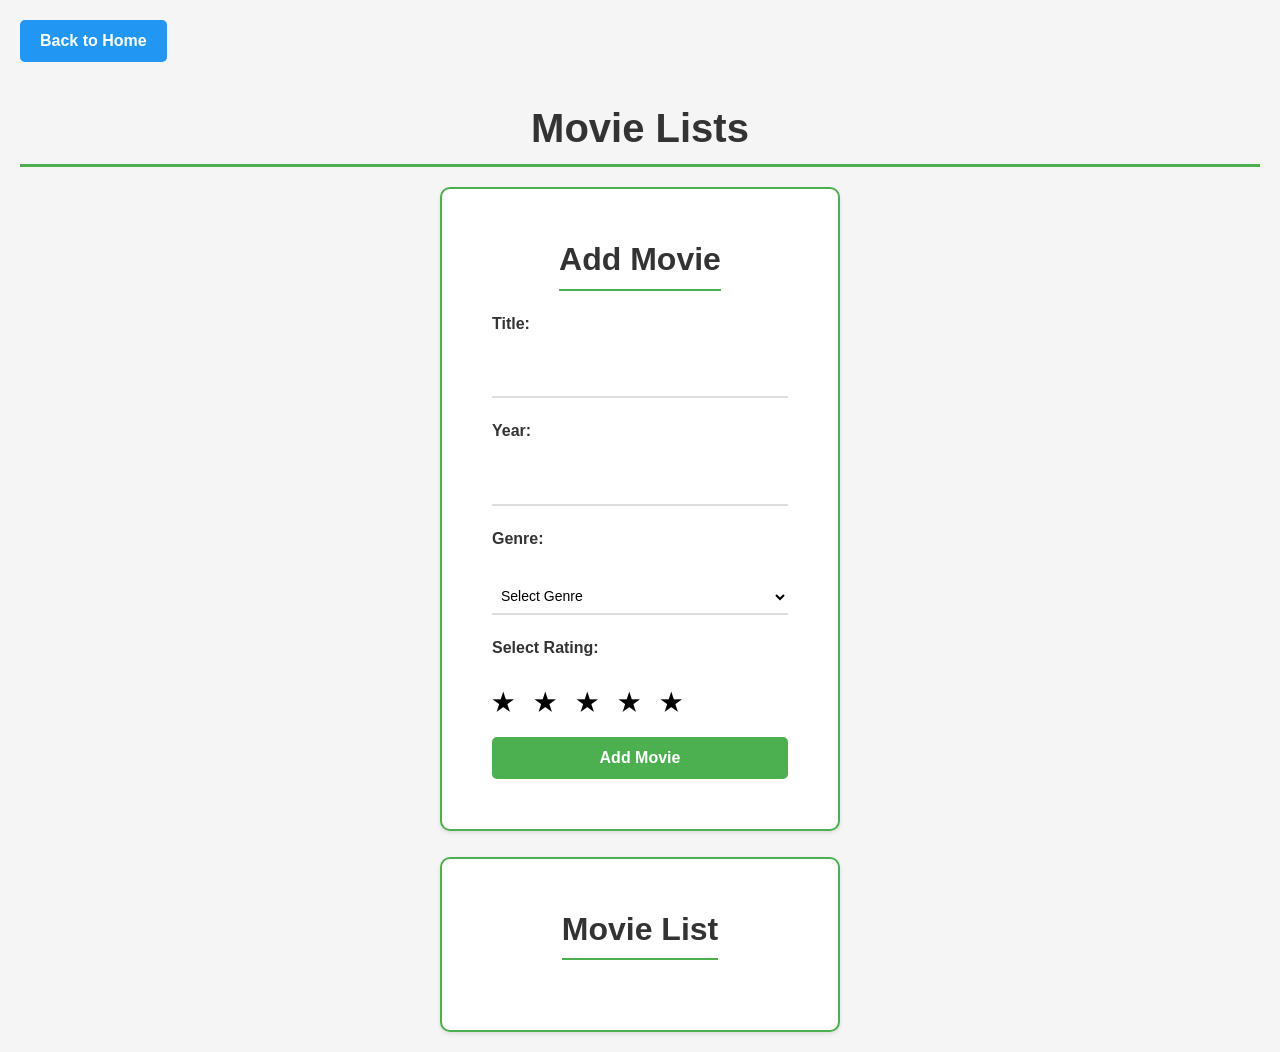
==== public/q41gNAASIS.html @ 19042bb9 "Add back navigation button and title for movie lists" ====
<!DOCTYPE html>
<html lang="en">
<head>
    <meta charset="UTF-8">
    <meta name="viewport" content="width=device-width, initial-scale=1.0">
    <link rel="stylesheet" href="style.css">
    <title>Document</title>
</head>
<body>
    <button onclick="window.location.href='index.html'">Back to Home</button>
    <h1 style="text-align: center;">Movie Lists</h1>
    
    <form id="addMovieForm" class="form-container">
        <h2 style="margin: 0 auto">Add Movie</h2>
        <label for="title">Title:</label>
        <input type="text" id="title" name="title" required>

        <label for="year">Year:</label>
        <input type="text" id="year" name="year" required>

        <label for="genre">Genre:</label>
        <select id="genre" name="genre" required>
            <option value="">Select Genre</option>
            <option value="action">Action</option>
            <option value="comedy">Comedy</option>
            <option value="drama">Drama</option>
            <option value="horror">Horror</option>
            <option value="sci-fi">Sci-Fi</option>
        </select>

        <label for="rating">Select Rating:</label>
        <div id="starSelector" style="display: flex; gap: 20px;">
            <button type="button" class="star" data-value="1">&#9733;</button>
            <button type="button" class="star" data-value="2">&#9733;</button>
            <button type="button" class="star" data-value="3">&#9733;</button>
            <button type="button" class="star" data-value="4">&#9733;</button>
            <button type="button" class="star" data-value="5">&#9733;</button>
        </div>

        <button type="submit">Add Movie</button>
    </form>

    <br>

    <section id="movieList" class="form-container">
        <h2 style="margin: 0 auto">Movie List</h2>
        <div id="moviesContainer"></div>
    </section>
</body>

<script>
    // Star rating functionality

    // Select all star buttons and initialize selected rating
    const starButtons = document.querySelectorAll('.star');
    let selectedRating = 0;

    starButtons.forEach(button => {
        button.addEventListener('click', () => {
            selectedRating = parseInt(button.getAttribute('data-value'));
            updateStarDisplay();
        });
    });

    // Function to update the star display based on the selected rating
    function updateStarDisplay() {
        starButtons.forEach(button => {
            const value = parseInt(button.getAttribute('data-value'));
            if (value <= selectedRating) {
                button.classList.add('selected-rating');
            } else {
                button.classList.remove('selected-rating');
            }
        });
    }

    // Form submission handling
    const addMovieForm = document.getElementById('addMovieForm');
    addMovieForm.addEventListener('submit', (e) => {
        e.preventDefault();
        const title = document.getElementById('title').value;
        const year = document.getElementById('year').value;
        const genre = document.getElementById('genre').value;

        console.log(`Title: ${title}, Year: ${year}, Genre: ${genre}, Rating: ${selectedRating}`);
        
        const KEY = 'movies';
        const newMovie = { title, year, genre, rating: selectedRating };
        let movies = JSON.parse(localStorage.getItem(KEY)) || [];
        movies.push(newMovie);
        localStorage.setItem(KEY, JSON.stringify(movies));
        
        // Clear form fields and reset star rating after submission
        addMovieForm.reset();
        selectedRating = 0;
        updateStarDisplay();

        // After adding a new movie, call the displayMovies function to update the movie list displayed on the page.
        displayMovies();
    });

    // Function to display movies from localStorage
    // This function retrieves the movies from localStorage, creates elements for each movie, and appends them to the movies container.

    function displayMovies() {
        const moviesContainer = document.getElementById('moviesContainer');
        moviesContainer.innerHTML = '';
        const movies = JSON.parse(localStorage.getItem('movies')) || [];
        movies.forEach(movie => {
            // create new div element for each movie and set its text content to display the movie's title, year, genre, and rating. The rating is displayed as stars (★) based on the rating value.
            const movieElement = document.createElement('div');
            movieElement.textContent = `Title: ${movie.title}, (${movie.year}) -\nGenre: ${movie.genre}, Rating:`;
            for (let i = 0; i < movie.rating; i++) {
                movieElement.textContent += ' ★';
            }
            movieElement.classList.add('movie-item');
            movieElement.style.whiteSpace = 'pre-line';
            moviesContainer.appendChild(movieElement);
        });
    }

    // Display movies on page load, in addition to after adding a new movie, to ensure the list is always up to date.
    displayMovies();
</script>
</html>
---- public/style.css ----
.form-container fieldset *:focus{
    box-shadow: 0 4px 8px rgba(76, 175, 80, 0.4);
    background-color: #e8f5e9;
    border: 2px solid #4CAF50;
    outline: none;
    margin: 0 auto;
}

.blur{
    box-shadow: 4px 4px 8px rgba(255, 0, 0, 0.2);
}

.form-container{
    width: 400px;
    margin: 0 auto;
    align-self: center;
    padding: 50px;
    border: 2px solid #4CAF50;
    border-radius: 10px;
    background-color: white;
    box-shadow: 0 2px 4px rgba(0, 0, 0, 0.1);
    display: flex;
    flex-direction: column;
    gap: 20px;
}

fieldset{
    flex-shrink: 1;
    border: 2px solid #4CAF50;
    border-radius: 5px;
    padding: 15px;
    background-color: #f9f9f9;
    width: 100%;
    box-sizing: border-box;
}

label {
    margin-bottom: 8px;
    font-weight: bold;
    color: #333;
}

input, select, textarea {
    border: none;
    border-bottom: 2px solid #ddd;
    background-color: transparent;
    padding: 8px 5px;
    font-size: 14px;
    transition: border-color 0.3s ease;
    resize: none;
}

textarea {
    width: 100%;
}

input:focus, select:focus, textarea:focus {
    border-bottom: 2px solid #4CAF50;
}

button {
    padding: 12px 20px;
    font-size: 16px;
    font-weight: bold;
    border: none;
    border-radius: 5px;
    cursor: pointer;
    transition: background-color 0.3s ease, transform 0.1s ease;
}

button[type="submit"] {
    background-color: #4CAF50;
    color: white;
}

button[type="submit"]:hover {
    background-color: #45a049;
    transform: translateY(-2px);
}

button[type="reset"] {
    background-color: #f44336;
    color: white;
}

button[type="reset"]:hover {
    background-color: #da190b;
    transform: translateY(-2px);
}

button:not([type]) {
    background-color: #2196F3;
    color: white;
}

button:not([type]):hover {
    background-color: #0b7dda;
    transform: translateY(-2px);
}

table {
    width: 100%;
    border-collapse: collapse;
    margin: 20px auto;
    box-shadow: 0 2px 4px rgba(0, 0, 0, 0.1);
    background-color: white;
}

th, td {
    padding: 12px 15px;
    text-align: left;
    border: 1px solid #ddd;
}

th {
    background-color: #4CAF50;
    color: white;
    font-weight: bold;
    text-transform: uppercase;
}

tr:nth-child(even) {
    background-color: #f9f9f9;
}

tr:hover {
    background-color: #f1f1f1;
    transition: background-color 0.3s ease;
}

td {
    color: #333;
}

.star {
    background-color: inherit;
    border: none;
    font-size: 24px;
    padding: 0;
    cursor: pointer;
    outline: none;
}

.selected-rating {
    color: #ff9800;
}

.movie-item {
    padding: 10px;
    border: 1px solid #ddd;
    border-radius: 5px;
    margin-bottom: 10px;
    background-color: #f9f9f9;
    transition: background-color 0.3s ease;
}

/* ===== Base Styles ===== */
*, *::before, *::after {
    box-sizing: border-box;
}

body {
    font-family: 'Segoe UI', Tahoma, Geneva, Verdana, sans-serif;
    line-height: 1.6;
    color: #333;
    background-color: #f5f5f5;
    margin: 0;
    padding: 20px;
}

/* ===== Typography ===== */
h1, h2, h3, h4, h5, h6 {
    color: #333;
    margin-top: 1em;
    margin-bottom: 0.5em;
    font-weight: bold;
    line-height: 1.3;
}

h1 {
    font-size: 2.5em;
    border-bottom: 3px solid #4CAF50;
    padding-bottom: 10px;
}

h2 {
    font-size: 2em;
    border-bottom: 2px solid #4CAF50;
    padding-bottom: 8px;
}

h3 {
    font-size: 1.5em;
    color: #4CAF50;
}

h4 {
    font-size: 1.25em;
    color: #45a049;
}

h5 {
    font-size: 1.1em;
    color: #555;
}

h6 {
    font-size: 1em;
    color: #666;
}

p {
    margin: 0 0 1em 0;
    color: #333;
}

/* ===== Links ===== */
a {
    color: #4CAF50;
    text-decoration: none;
    transition: color 0.3s ease, border-bottom 0.3s ease;
    border-bottom: 1px solid transparent;
}

a:hover {
    color: #45a049;
    border-bottom: 1px solid #45a049;
}

a:visited {
    color: #388E3C;
}

a:active {
    color: #2E7D32;
}

/* ===== Lists ===== */
ul, ol {
    margin: 1em 0;
    padding-left: 2em;
    color: #333;
}

ul {
    list-style-type: disc;
}

ol {
    list-style-type: decimal;
}

li {
    margin-bottom: 0.5em;
    padding: 4px 0;
}

li::marker {
    color: #4CAF50;
}

/* ===== Code & Preformatted ===== */
code {
    font-family: 'Consolas', 'Monaco', 'Courier New', monospace;
    background-color: #e8f5e9;
    padding: 2px 6px;
    border-radius: 3px;
    font-size: 0.9em;
    color: #2E7D32;
    border: 1px solid #c8e6c9;
}

pre {
    background-color: #f9f9f9;
    border: 2px solid #4CAF50;
    border-radius: 5px;
    padding: 15px;
    overflow-x: auto;
    margin: 1em 0;
    box-shadow: 0 2px 4px rgba(0, 0, 0, 0.1);
}

pre code {
    background-color: transparent;
    border: none;
    padding: 0;
}

/* ===== Blockquote ===== */
blockquote {
    margin: 1em 0;
    padding: 15px 20px;
    border-left: 4px solid #4CAF50;
    background-color: #f9f9f9;
    color: #555;
    font-style: italic;
    border-radius: 0 5px 5px 0;
    box-shadow: 0 2px 4px rgba(0, 0, 0, 0.1);
}

blockquote cite {
    display: block;
    margin-top: 10px;
    font-size: 0.9em;
    color: #4CAF50;
    font-style: normal;
}

/* ===== Horizontal Rule ===== */
hr {
    border: none;
    height: 2px;
    background: linear-gradient(to right, transparent, #4CAF50, transparent);
    margin: 2em 0;
}

/* ===== Images ===== */
img {
    max-width: 100%;
    height: auto;
    border-radius: 5px;
    box-shadow: 0 2px 4px rgba(0, 0, 0, 0.1);
    transition: transform 0.3s ease, box-shadow 0.3s ease;
}

img:hover {
    transform: scale(1.02);
    box-shadow: 0 4px 8px rgba(76, 175, 80, 0.3);
}

/* ===== Text Formatting ===== */
strong, b {
    font-weight: bold;
    color: #333;
}

em, i {
    font-style: italic;
    color: #555;
}

mark {
    background-color: #c8e6c9;
    padding: 2px 4px;
    border-radius: 3px;
}

small {
    font-size: 0.85em;
    color: #666;
}

del, s {
    text-decoration: line-through;
    color: #999;
}

ins, u {
    text-decoration: underline;
    text-decoration-color: #4CAF50;
}

abbr[title] {
    border-bottom: 1px dotted #4CAF50;
    cursor: help;
}

/* ===== Definition Lists ===== */
dl {
    margin: 1em 0;
}

dt {
    font-weight: bold;
    color: #4CAF50;
    margin-top: 1em;
}

dd {
    margin-left: 2em;
    color: #555;
}

/* ===== Figure & Caption ===== */
figure {
    margin: 1em 0;
    padding: 15px;
    background-color: #f9f9f9;
    border: 1px solid #ddd;
    border-radius: 5px;
    text-align: center;
}

figcaption {
    margin-top: 10px;
    font-size: 0.9em;
    color: #666;
    font-style: italic;
}

/* ===== Address ===== */
address {
    font-style: normal;
    padding: 15px;
    background-color: #e8f5e9;
    border-left: 4px solid #4CAF50;
    border-radius: 0 5px 5px 0;
    margin: 1em 0;
}

/* ===== Details & Summary ===== */
details {
    margin: 1em 0;
    padding: 15px;
    border: 2px solid #4CAF50;
    border-radius: 5px;
    background-color: #f9f9f9;
}

summary {
    cursor: pointer;
    font-weight: bold;
    color: #4CAF50;
    padding: 5px;
    transition: color 0.3s ease;
}

summary:hover {
    color: #45a049;
}

details[open] summary {
    border-bottom: 1px solid #ddd;
    margin-bottom: 10px;
    padding-bottom: 10px;
}

/* ===== Keyboard Input ===== */
kbd {
    font-family: 'Consolas', 'Monaco', 'Courier New', monospace;
    background-color: #333;
    color: white;
    padding: 3px 8px;
    border-radius: 4px;
    font-size: 0.85em;
    box-shadow: 0 2px 0 #1a1a1a;
}

/* ===== Sample Output ===== */
samp {
    font-family: 'Consolas', 'Monaco', 'Courier New', monospace;
    background-color: #f9f9f9;
    padding: 2px 6px;
    border-radius: 3px;
    color: #666;
}

/* ===== Variables ===== */
var {
    font-family: 'Consolas', 'Monaco', 'Courier New', monospace;
    font-style: italic;
    color: #4CAF50;
}
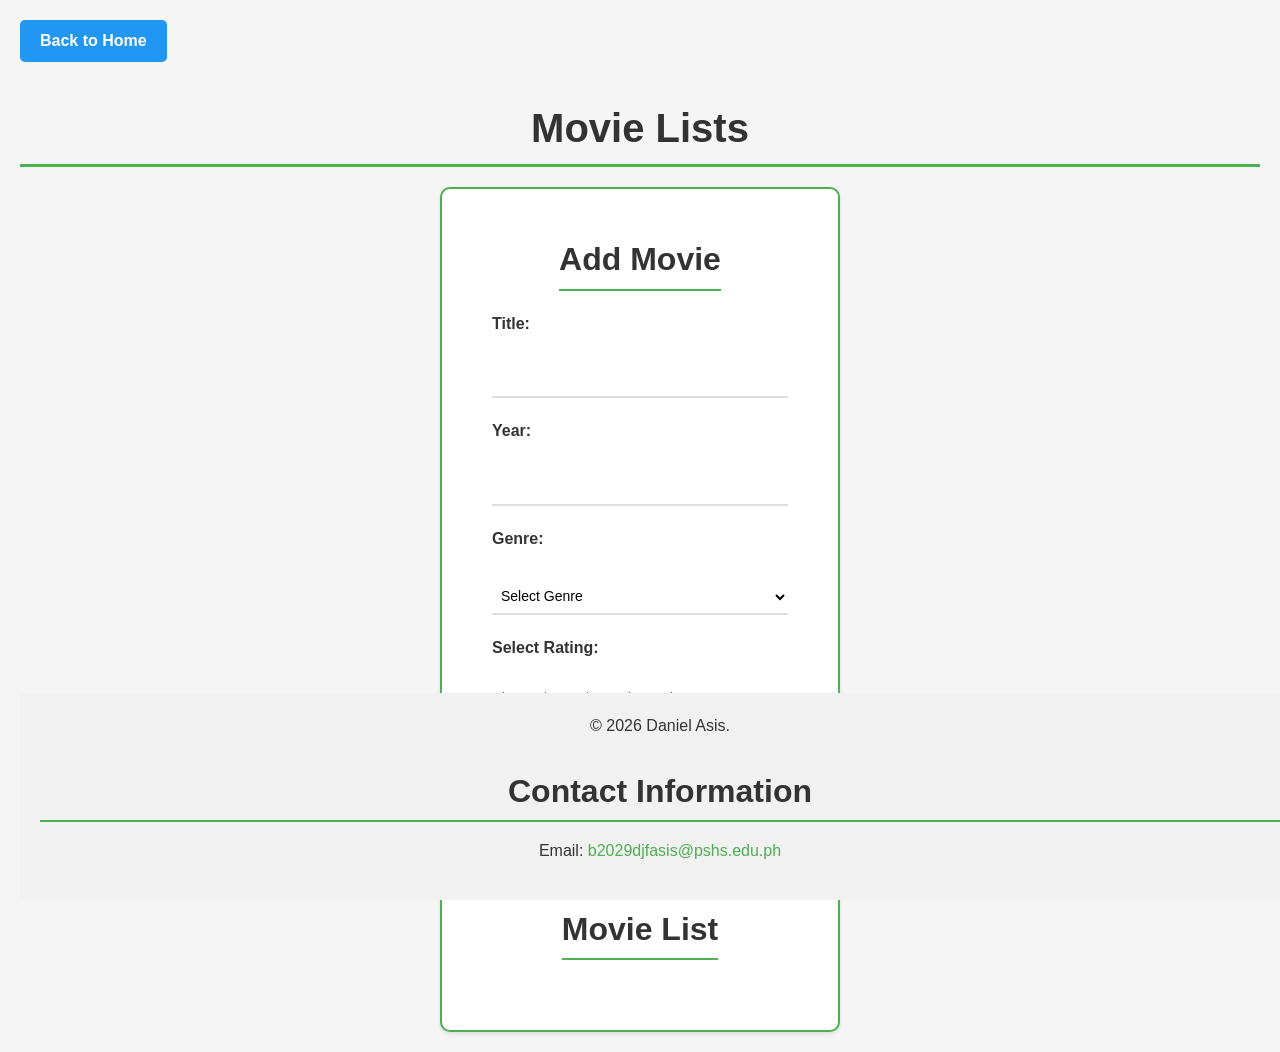
==== commit cb76e1d4: "Fixed year on footer, added footer to g1" ====
--- a/public/q41gNAASIS.html
+++ b/public/q41gNAASIS.html
@@ -7,9 +7,9 @@
     <title>Document</title>
 </head>
 <body>
-    <button onclick="window.location.href='index.html'">Back to Home</button>
+    <button onclick="window.location.href='../index.html'">Back to Home</button>
     <h1 style="text-align: center;">Movie Lists</h1>
-    
+
     <form id="addMovieForm" class="form-container">
         <h2 style="margin: 0 auto">Add Movie</h2>
         <label for="title">Title:</label>
@@ -46,6 +46,12 @@
         <h2 style="margin: 0 auto">Movie List</h2>
         <div id="moviesContainer"></div>
     </section>
+
+    <footer style="text-align: center; position: fixed; width: 100%; bottom: 0; padding: 20px; background-color: #f1f1f1;">
+        <p>&copy; 2026 Daniel Asis.</p>
+        <h2>Contact Information</h2>
+        <p>Email: <a href="mailto:b2029djfasis@pshs.edu.ph">b2029djfasis@pshs.edu.ph</a></p>
+    </footer>
 </body>
 
 <script>
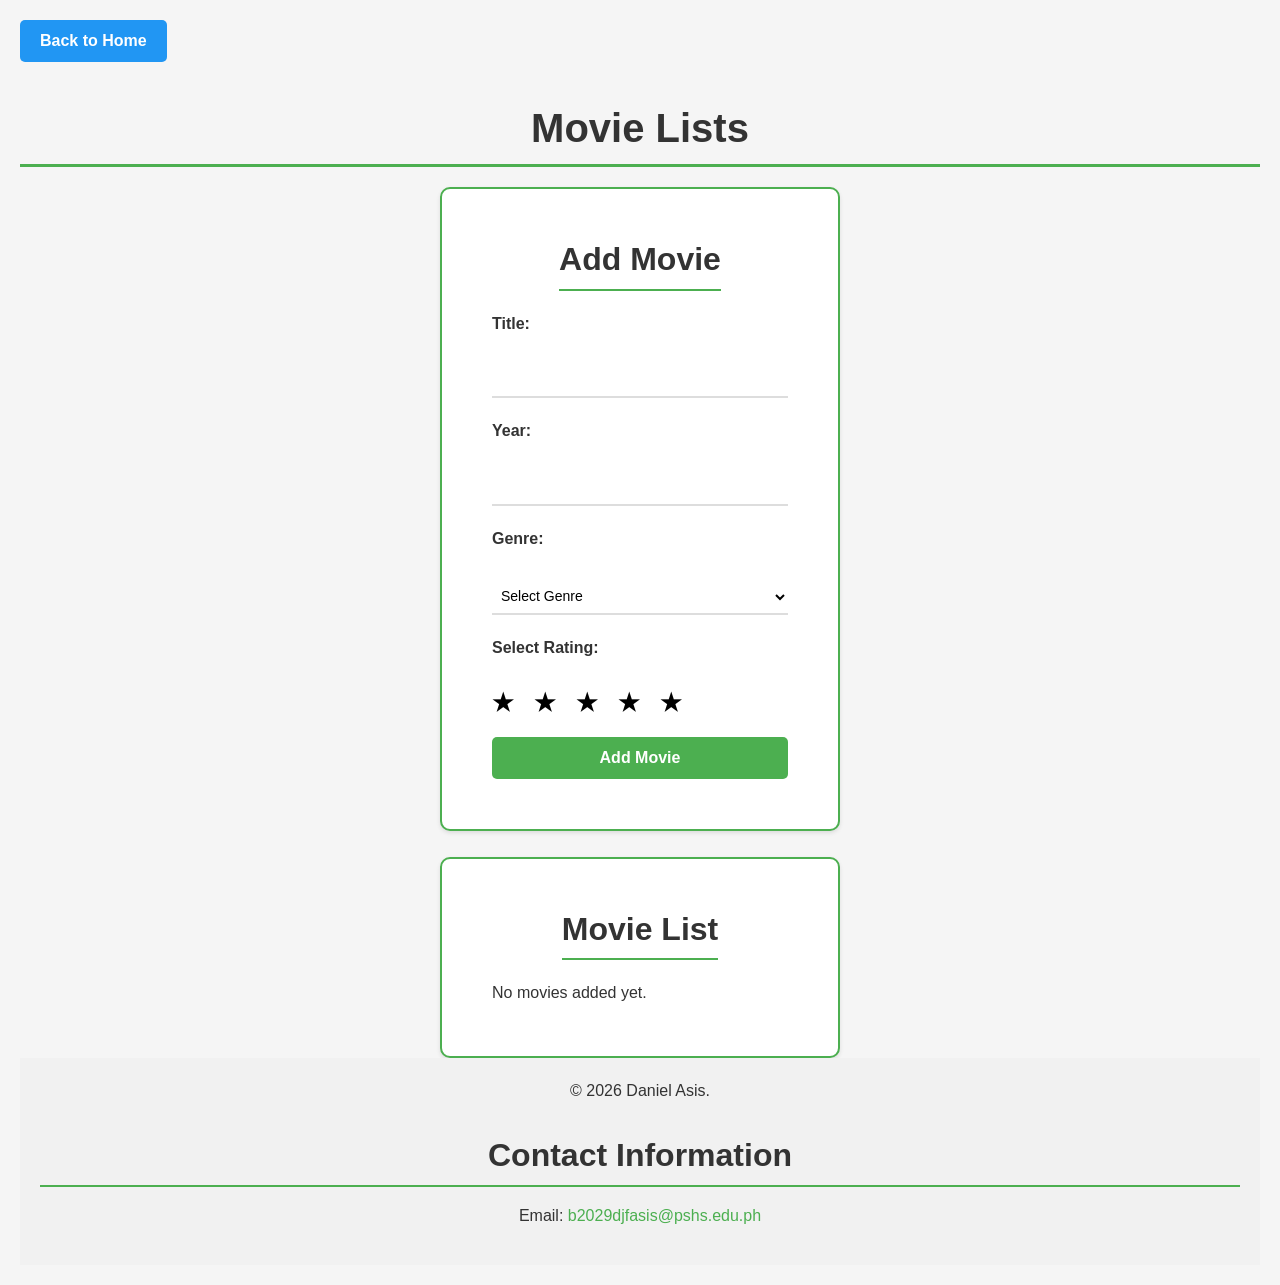
==== commit 76f6854d: "Initiate 2nd graded" ====
--- a/public/q41gNAASIS.html
+++ b/public/q41gNAASIS.html
@@ -16,7 +16,7 @@
         <input type="text" id="title" name="title" required>
 
         <label for="year">Year:</label>
-        <input type="text" id="year" name="year" required>
+        <input type="number" id="year" name="year" required>
 
         <label for="genre">Genre:</label>
         <select id="genre" name="genre" required>
@@ -47,7 +47,7 @@
         <div id="moviesContainer"></div>
     </section>
 
-    <footer style="text-align: center; position: fixed; width: 100%; bottom: 0; padding: 20px; background-color: #f1f1f1;">
+    <footer style="text-align: center; align-self:baseline; width: 100%; bottom: 0; padding: 20px; background-color: #f1f1f1;">
         <p>&copy; 2026 Daniel Asis.</p>
         <h2>Contact Information</h2>
         <p>Email: <a href="mailto:b2029djfasis@pshs.edu.ph">b2029djfasis@pshs.edu.ph</a></p>
@@ -112,6 +112,12 @@
         const moviesContainer = document.getElementById('moviesContainer');
         moviesContainer.innerHTML = '';
         const movies = JSON.parse(localStorage.getItem('movies')) || [];
+
+        if(movies.length === 0) {
+            moviesContainer.textContent = 'No movies added yet.';
+            return;
+        }
+
         movies.forEach(movie => {
             // create new div element for each movie and set its text content to display the movie's title, year, genre, and rating. The rating is displayed as stars (★) based on the rating value.
             const movieElement = document.createElement('div');
@@ -121,6 +127,20 @@
             }
             movieElement.classList.add('movie-item');
             movieElement.style.whiteSpace = 'pre-line';
+
+            // Delete button
+            const deleteButton = document.createElement('button');
+            deleteButton.textContent = 'Delete';
+            deleteButton.dataset.title = movie.title; // Store the title in a data attribute for identification
+
+            deleteButton.addEventListener('click', () => {
+                let movies = JSON.parse(localStorage.getItem('movies')) || [];
+                movies = movies.filter(m => m.title !== deleteButton.dataset.title); // Set "movies" to the filtered array that excludes the movie with the matching title
+                localStorage.setItem('movies', JSON.stringify(movies));
+                displayMovies();
+            });
+
+            movieElement.appendChild(deleteButton);
             moviesContainer.appendChild(movieElement);
         });
     }
--- a/public/style.css
+++ b/public/style.css
@@ -460,4 +460,27 @@
     font-family: 'Consolas', 'Monaco', 'Courier New', monospace;
     font-style: italic;
     color: #4CAF50;
+}
+
+/* ===== Webkit Fixes ===== */
+::-webkit-scrollbar {
+    width: 12px;
+}
+
+::-webkit-scrollbar-track {
+    background: #f1f1f1;
+}
+
+::-webkit-scrollbar-thumb {
+    background: #4CAF50;
+    border-radius: 6px;
+}
+
+::-webkit-scrollbar-thumb:hover {
+    background: #45a049;
+}
+
+::-webkit-outer-spin-button, ::-webkit-inner-spin-button {
+    -webkit-appearance: none;
+    margin: 0;
 }
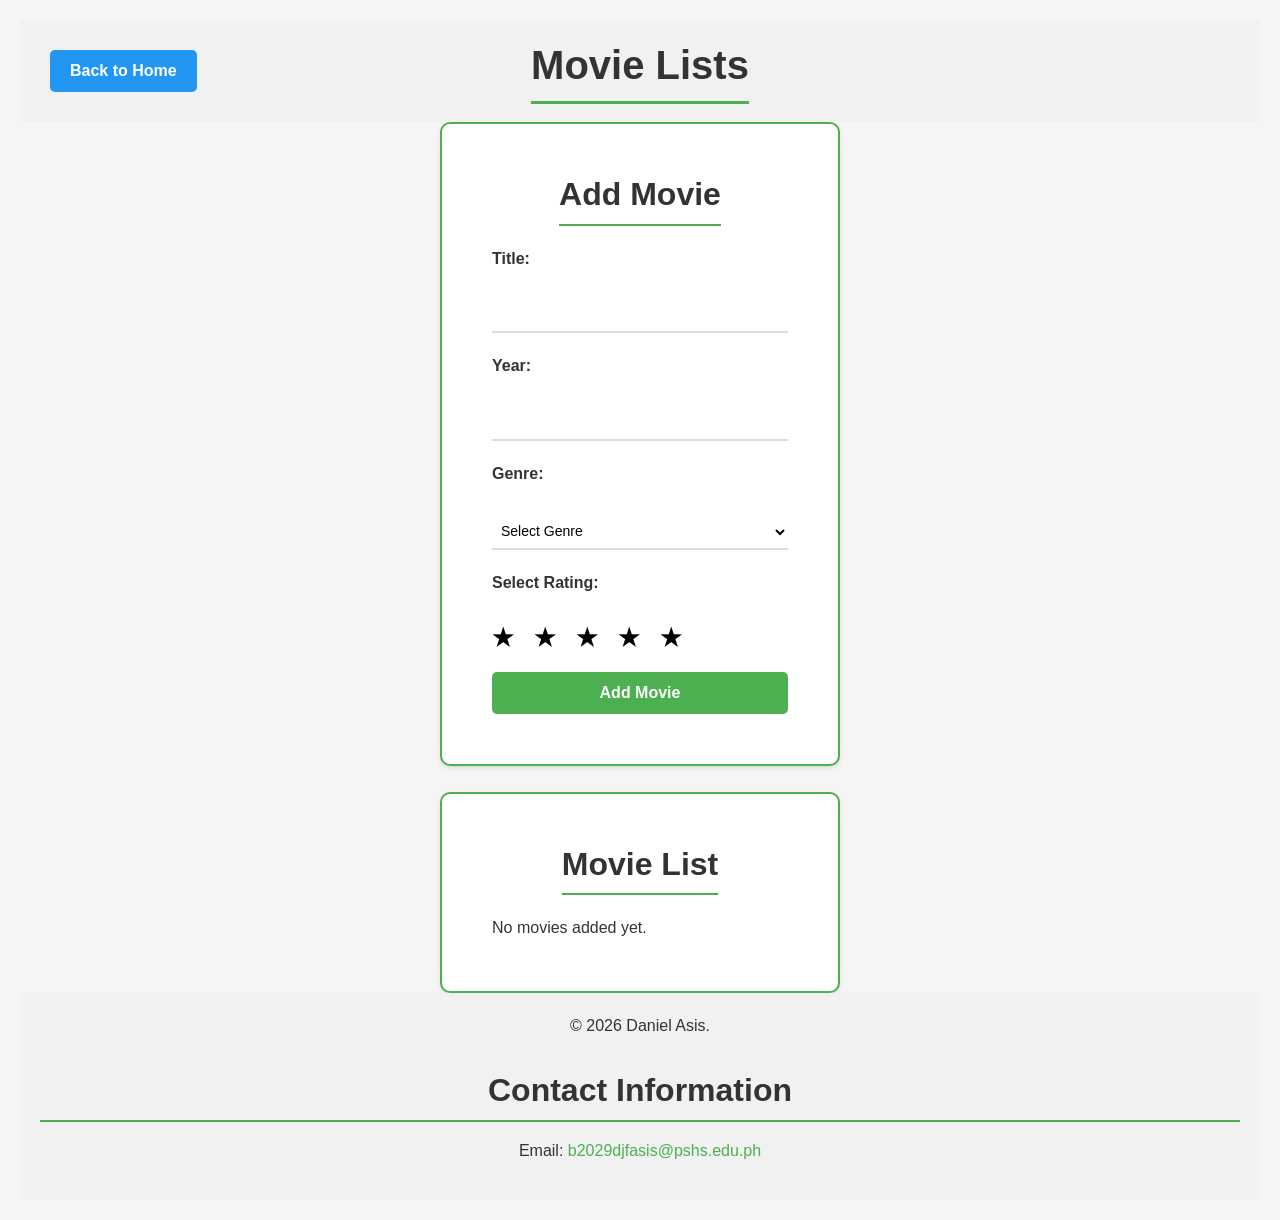
==== commit ac6a6505: "Made header sticky" ====
--- a/public/q41gNAASIS.html
+++ b/public/q41gNAASIS.html
@@ -7,8 +7,12 @@
     <title>Document</title>
 </head>
 <body>
-    <button onclick="window.location.href='../index.html'">Back to Home</button>
-    <h1 style="text-align: center;">Movie Lists</h1>
+    <header style="position: sticky; top: 0; background-color: #f1f1f1; padding: 30px;">
+        <div style="display: flex; align-items: center; justify-content: space-between;">
+            <button onclick="window.location.href='../index.html'" style="display: inline-block;">Back to Home</button>
+            <h1 style="right: 50%; position: absolute; margin:0 auto; align-self: center; transform: translateX(50%)">Movie Lists</h1>
+        </div>
+    </header>
 
     <form id="addMovieForm" class="form-container">
         <h2 style="margin: 0 auto">Add Movie</h2>
@@ -59,14 +63,21 @@
 
     // Select all star buttons and initialize selected rating
     const starButtons = document.querySelectorAll('.star');
+    const titleInput = document.getElementById('title');
+    const yearInput = document.getElementById('year');
+
     let selectedRating = 0;
 
     starButtons.forEach(button => {
         button.addEventListener('click', () => {
             selectedRating = parseInt(button.getAttribute('data-value'));
             updateStarDisplay();
+            updateSubmitDisplay();
         });
     });
+
+    titleInput.addEventListener('input', updateSubmitDisplay);
+    yearInput.addEventListener('input', updateSubmitDisplay);
 
     // Function to update the star display based on the selected rating
     function updateStarDisplay() {
@@ -80,6 +91,22 @@
         });
     }
 
+    function updateSubmitDisplay() {
+        const submitButton = document.querySelector('button[type="submit"]');
+        const titleInput = document.getElementById('title');
+        const yearInput = document.getElementById('year');
+
+        const movies = JSON.parse(localStorage.getItem('movies')) || [];
+
+        let movieExists = movies.some(m => m.title === titleInput.value && m.year === yearInput.value);
+
+        if (!movieExists) {
+            submitButton.textContent = `Add Movie (Rating: ${selectedRating} stars)`;
+        } else {
+            submitButton.textContent = `Update Movie (Rating: ${selectedRating} stars)`;
+        }
+    }
+
     // Form submission handling
     const addMovieForm = document.getElementById('addMovieForm');
     addMovieForm.addEventListener('submit', (e) => {
@@ -91,18 +118,32 @@
         console.log(`Title: ${title}, Year: ${year}, Genre: ${genre}, Rating: ${selectedRating}`);
         
         const KEY = 'movies';
-        const newMovie = { title, year, genre, rating: selectedRating };
+        const newMovie = { title, year, genre, totalRating: selectedRating, ratingCount: 1 };
         let movies = JSON.parse(localStorage.getItem(KEY)) || [];
-        movies.push(newMovie);
-        localStorage.setItem(KEY, JSON.stringify(movies));
-        
-        // Clear form fields and reset star rating after submission
-        addMovieForm.reset();
-        selectedRating = 0;
-        updateStarDisplay();
 
-        // After adding a new movie, call the displayMovies function to update the movie list displayed on the page.
-        displayMovies();
+        let movieExists = movies.some(m => m.title === title && m.year === year);
+
+        if (movieExists) {
+            movies = movies.map(m => {
+                if (m.title === title && m.year === year) {
+                    return {title, year, genre, totalRating: m.totalRating + selectedRating, ratingCount: m.ratingCount + 1}; // Update existing movie
+                }
+                return m;
+            });
+
+            localStorage.setItem(KEY, JSON.stringify(movies));
+        } else {
+            movies.push(newMovie);
+            localStorage.setItem(KEY, JSON.stringify(movies));
+        }
+
+            // Clear form fields and reset star rating after submission
+            addMovieForm.reset();
+            selectedRating = 0;
+            updateStarDisplay();
+
+            // After adding a new movie, call the displayMovies function to update the movie list displayed on the page.
+            displayMovies();
     });
 
     // Function to display movies from localStorage
@@ -121,10 +162,7 @@
         movies.forEach(movie => {
             // create new div element for each movie and set its text content to display the movie's title, year, genre, and rating. The rating is displayed as stars (★) based on the rating value.
             const movieElement = document.createElement('div');
-            movieElement.textContent = `Title: ${movie.title}, (${movie.year}) -\nGenre: ${movie.genre}, Rating:`;
-            for (let i = 0; i < movie.rating; i++) {
-                movieElement.textContent += ' ★';
-            }
+            movieElement.textContent = `Title: ${movie.title}, (${movie.year}) -\nGenre: ${movie.genre}, Rating: ${movie.totalRating / movie.ratingCount} ★\n`;
             movieElement.classList.add('movie-item');
             movieElement.style.whiteSpace = 'pre-line';
 
@@ -134,10 +172,12 @@
             deleteButton.dataset.title = movie.title; // Store the title in a data attribute for identification
 
             deleteButton.addEventListener('click', () => {
-                let movies = JSON.parse(localStorage.getItem('movies')) || [];
-                movies = movies.filter(m => m.title !== deleteButton.dataset.title); // Set "movies" to the filtered array that excludes the movie with the matching title
-                localStorage.setItem('movies', JSON.stringify(movies));
-                displayMovies();
+                confirm('Are you sure you want to delete this movie?') && (() => {
+                    let movies = JSON.parse(localStorage.getItem('movies')) || [];
+                    movies = movies.filter(m => m.title !== deleteButton.dataset.title); // Set "movies" to the filtered array that excludes the movie with the matching title
+                    localStorage.setItem('movies', JSON.stringify(movies));
+                    displayMovies();
+                })();
             });
 
             movieElement.appendChild(deleteButton);
--- a/public/style.css
+++ b/public/style.css
@@ -1,3 +1,8 @@
+:root{
+    padding: 0;
+    margin: 0;
+}
+
 .form-container fieldset *:focus{
     box-shadow: 0 4px 8px rgba(76, 175, 80, 0.4);
     background-color: #e8f5e9;
